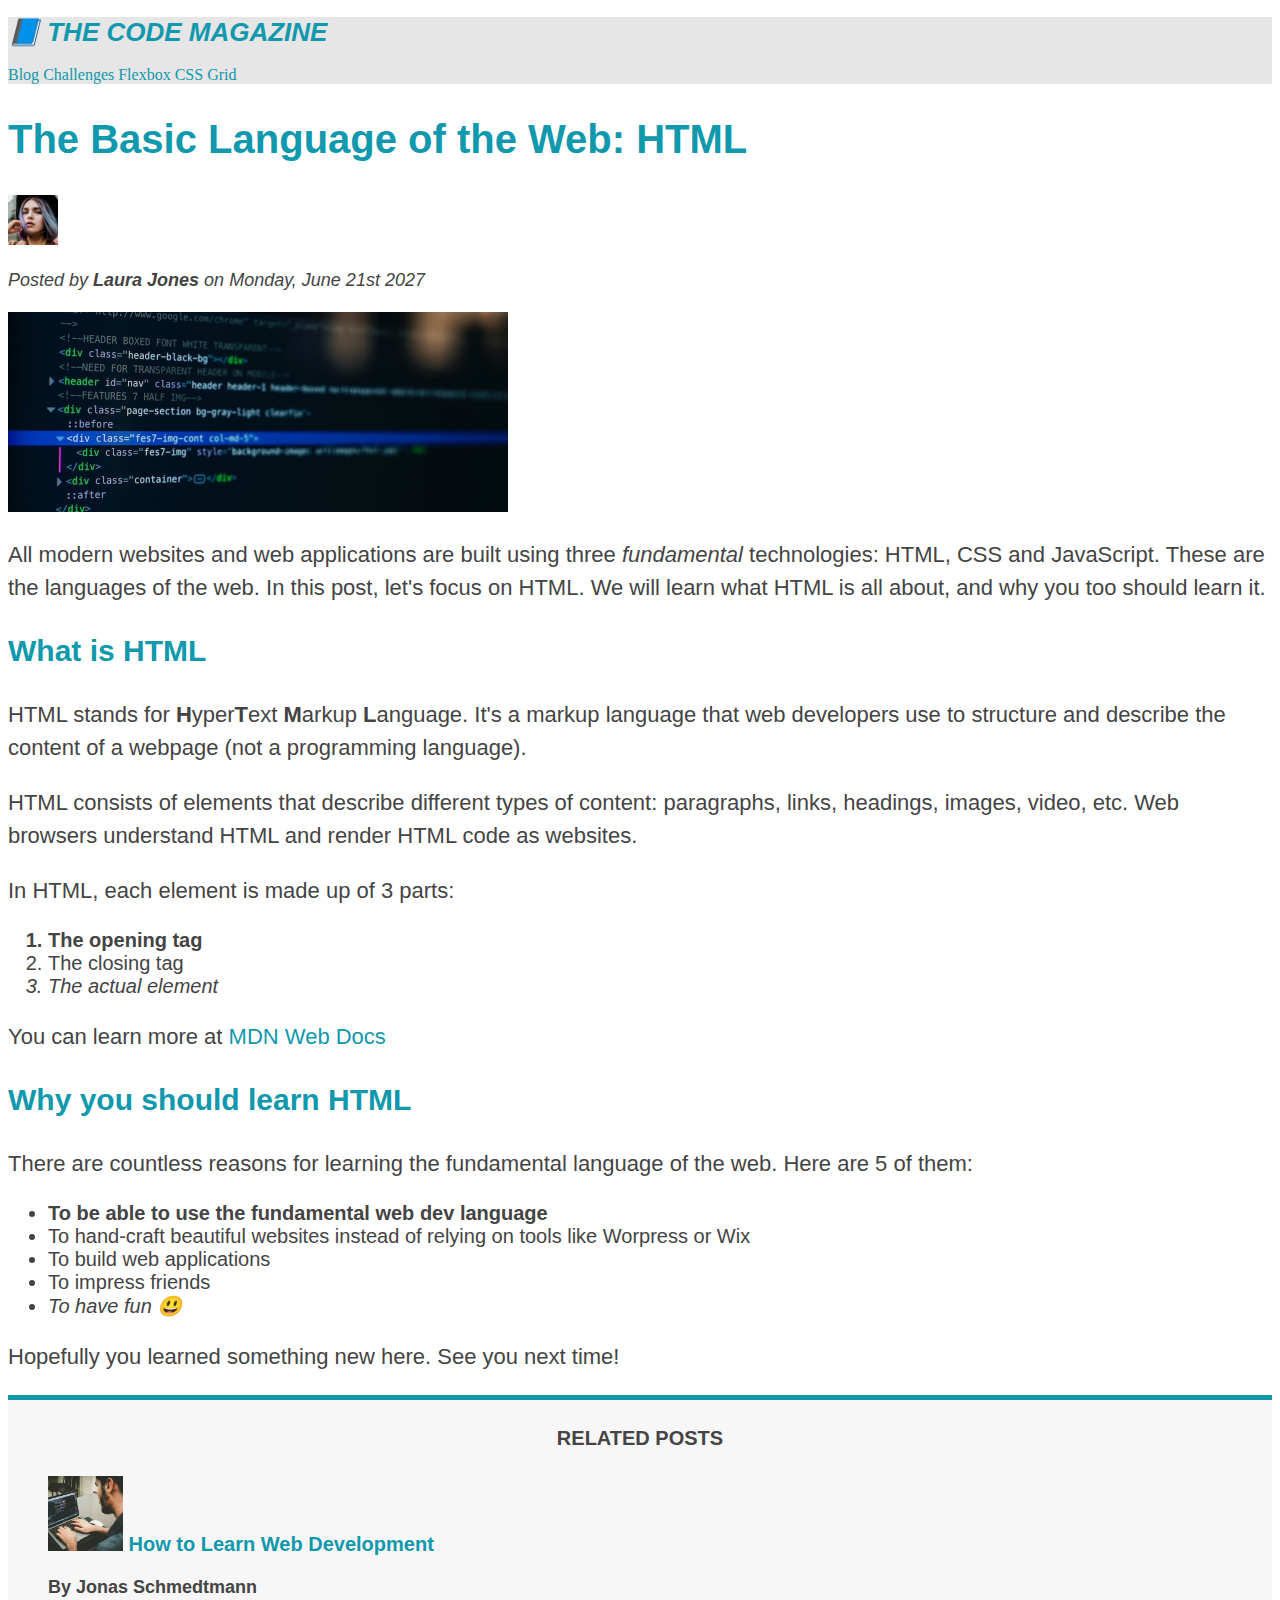
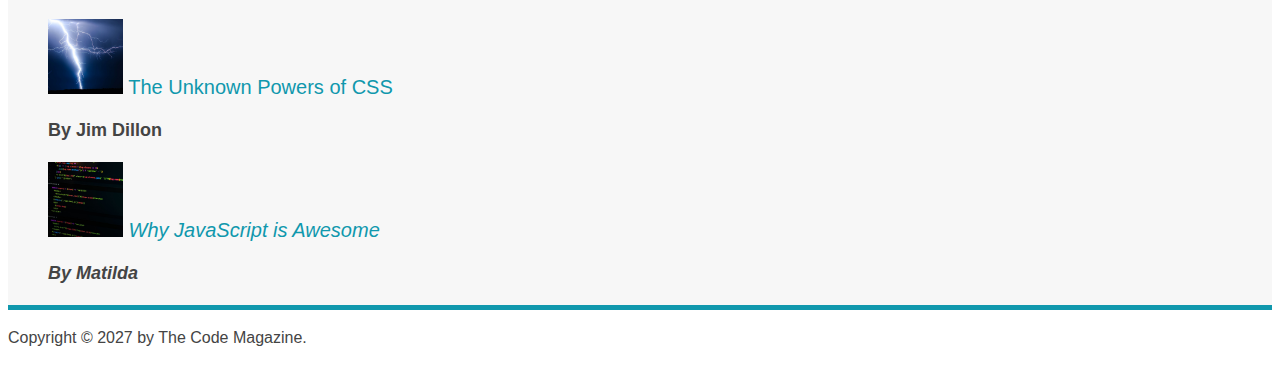
==== index.html @ 1fb2937d "style:add pseudo-classes" ====
<!DOCTYPE html>
<html lang="en">
  <head>
    <meta charset="UTF-8" />
    <link href="style.css" rel="stylesheet" />
    <title>The Basic Language of the Web: HTML</title>
  </head>

  <body>
    <!--
    <h1>The Basic Language of the Web: HTML</h1>
    <h2>The Basic Language of the Web: HTML</h2>
    <h3>The Basic Language of the Web: HTML</h3>
    <h4>The Basic Language of the Web: HTML</h4>
    <h5>The Basic Language of the Web: HTML</h5>
    <h6>The Basic Language of the Web: HTML</h6>
    -->

    <header class="main-header">
      <h1>📘 The Code Magazine</h1>

      <nav>
        <a href="img/blog.html">Blog</a>
        <a href="#">Challenges</a>
        <a href="#">Flexbox</a>
        <a href="#">CSS Grid</a>
      </nav>
    </header>

    <article>
      <header>
        <h2>The Basic Language of the Web: HTML</h2>
        <img
          src="img/laura-jones.jpg"
          alt="Headshot of Laura Jones"
          width="50"
          height="50"
        />

        <p id="author">
          Posted by <strong>Laura Jones</strong> on Monday, June 21st 2027
        </p>
        <img
          src="img/post-img.jpg"
          alt="HTML code on a screen"
          width="500"
          height="200"
        />
      </header>
      <p>
        All modern websites and web applications are built using three
        <em>fundamental</em>
        technologies: HTML, CSS and JavaScript. These are the languages of the
        web. In this post, let's focus on HTML. We will learn what HTML is all
        about, and why you too should learn it.
      </p>

      <h3>What is HTML</h3>
      <p>
        HTML stands for <strong>H</strong>yper<strong>T</strong>ext
        <strong>M</strong>arkup <strong>L</strong>anguage. It's a markup
        language that web developers use to structure and describe the content
        of a webpage (not a programming language).
      </p>
      <p>
        HTML consists of elements that describe different types of content:
        paragraphs, links, headings, images, video, etc. Web browsers understand
        HTML and render HTML code as websites.
      </p>
      <p>In HTML, each element is made up of 3 parts:</p>
      <ol>
        <li class="first-li">The opening tag</li>
        <li>The closing tag</li>
        <li>The actual element</li>
      </ol>
      <p>
        You can learn more at
        <a href="https://developer.mozilla.org/en-US/" target="_blank"
          >MDN Web Docs</a
        >
      </p>

      <h3>Why you should learn HTML</h3>
      <p>
        There are countless reasons for learning the fundamental language of the
        web. Here are 5 of them:
      </p>

      <ul>
        <li class="first-li">To be able to use the fundamental web dev language</li>
        <li>
          To hand-craft beautiful websites instead of relying on tools like
          Worpress or Wix
        </li>
        <li>To build web applications</li>
        <li>To impress friends</li>
        <li>To have fun 😃</li>
      </ul>
      <p>Hopefully you learned something new here. See you next time!</p>
    </article>

    <aside>
      <h4>Related posts</h4>
      <ul class="related">
        <li>
          <img
            src="img/related-1.jpg"
            alt="Programmer Guy"
            width="75"
            height="75"
          />
          <a href="#">How to Learn Web Development</a>
          <p class="related-author">By Jonas Schmedtmann</p>
        </li>
        <li>
          <img
            src="img/related-2.jpg"
            alt="Lightning Strike"
            width="75"
            height="75"
          />
          <a href="#">The Unknown Powers of CSS</a>
          <p class="related-author">By Jim Dillon</p>
        </li>
        <li>
          <img
            src="img/related-3.jpg"
            alt="Code in the screen"
            width="75"
            height="75"
          />
          <a href="#">Why JavaScript is Awesome</a>
          <p class="related-author">By Matilda</p>
        </li>
      </ul class="related">
    </aside>

    <footer>
      <p id="copyright">Copyright &copy; 2027 by The Code Magazine.</p>
    </footer>
  </body>
</html>
---- style.css ----
h1,
h2,
h3,
h4,
p,
li {
  font-family: sans-serif;
  color: #444;
}

h1,
h2,
h3 {
  color: #1098ad;
}

h1 {
  font-size: 26px;
  text-transform: uppercase;
  font-style: italic;
}

h2 {
  font-size: 40px;
}

h3 {
  font-size: 30px;
}

h4 {
  font-size: 20px;
  text-transform: uppercase;
  text-align: center;
}

p {
  font-size: 22px;
  line-height: 1.5;
}

li {
  font-size: 20px;
}

/* footer p {
  font-size: 16px;
} */

/* article header p {
  font-style: italic;
} */

#author {
  font-style: italic;
  font-size: 18px;
}

#copyright {
  font-size: 16px;
}
.related-author {
  font-size: 18px;
  font-weight: bold;
}

.related {
  list-style: none;
}

.main-header {
  background-color: #e6e6e6;
}

aside {
  background-color: #f7f7f7;
  border-top: 5px solid #1098ad;
  border-bottom: 5px solid #1098ad;
}

body {
  /* background-color: gray; */
}
/* .first-li {
  font-weight: bold;
} */

li:first-child {
  font-weight: bold;
}
li:last-child {
  font-style: italic;
}
li:nth-child(even) {
  /* color: red; */
}
/* Misconception: this won't work! */
article p:first-child {
  color: red;
}

/* Styling Links */
a:link {
  color: #1098ad;
  text-decoration: none;
}
a:visited {
  /* color: #777; */
  color: #1098ad;
}
a:hover {
  color: orangered;
  font-weight: bold;
  text-decoration: underline orangered;
}
a:active {
  background-color: black;
  font-style: italic;
}
/* LVHA>link>visited>hover>active */
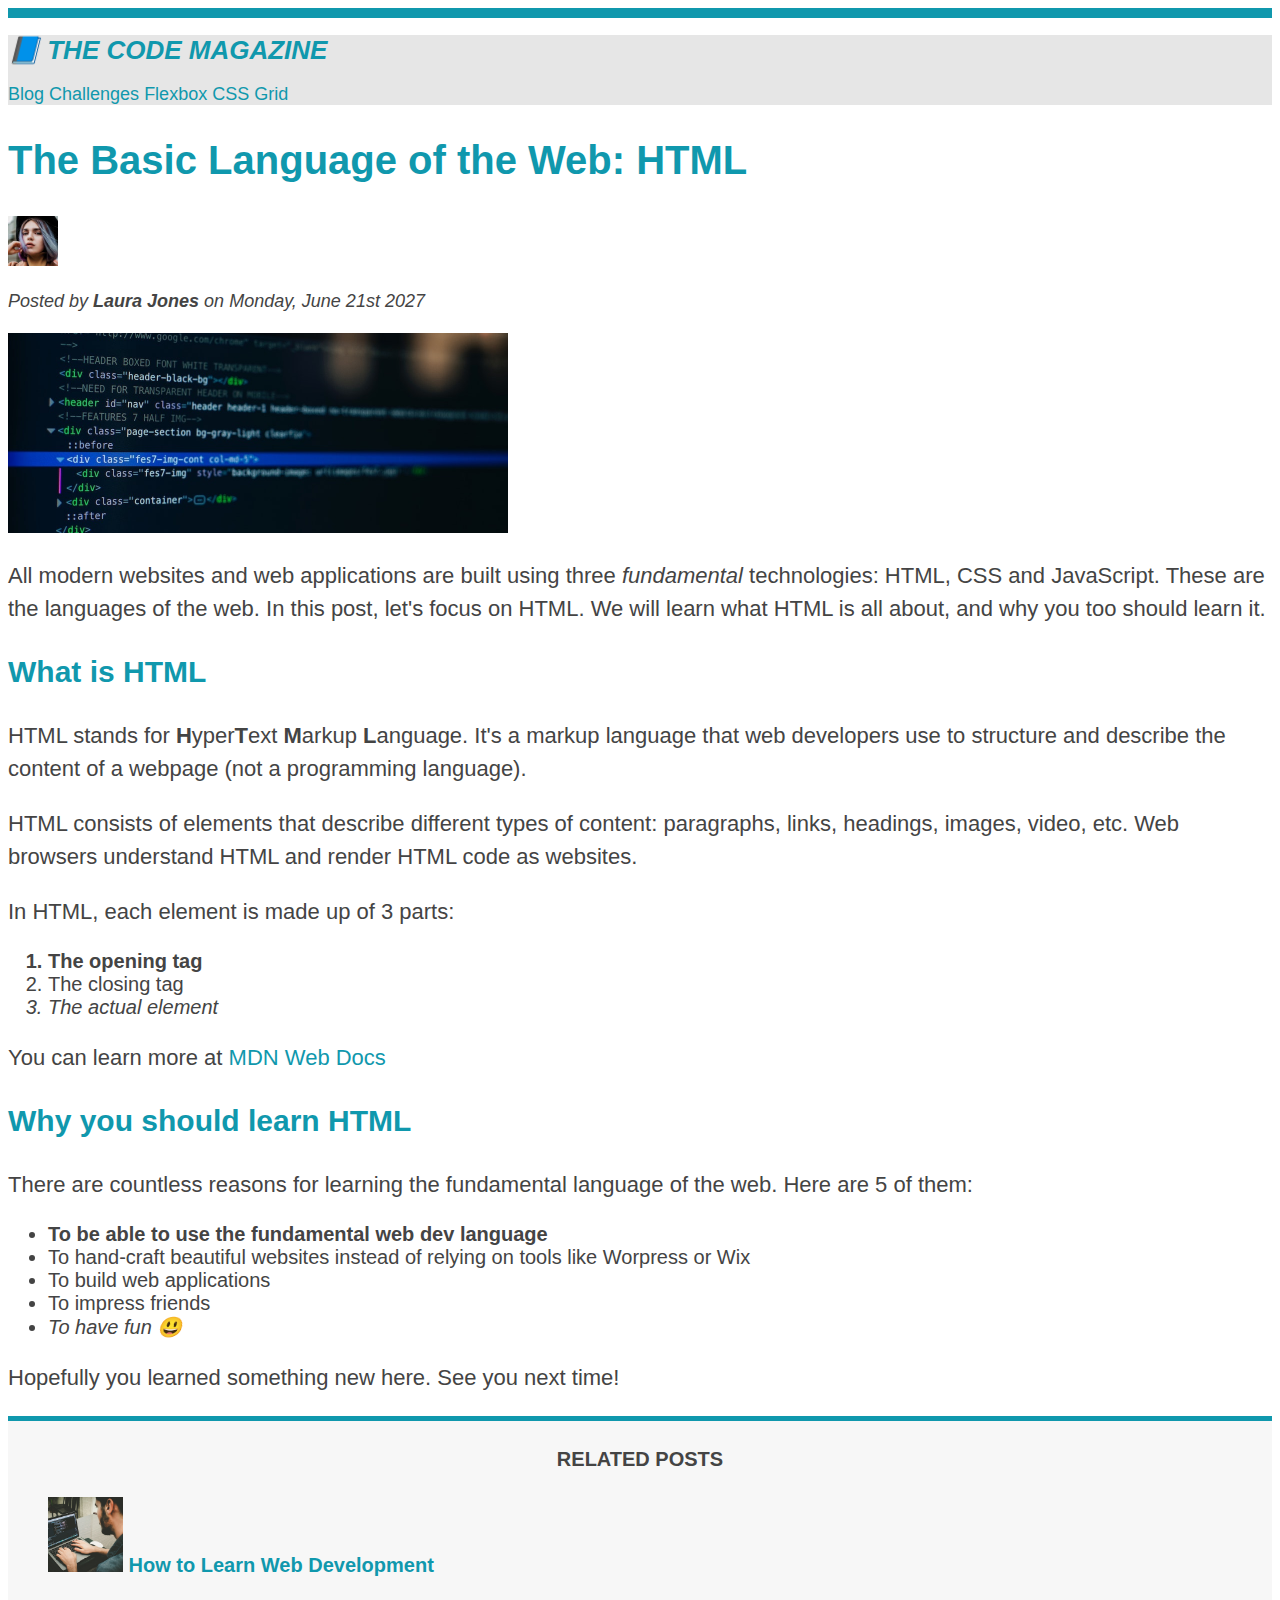
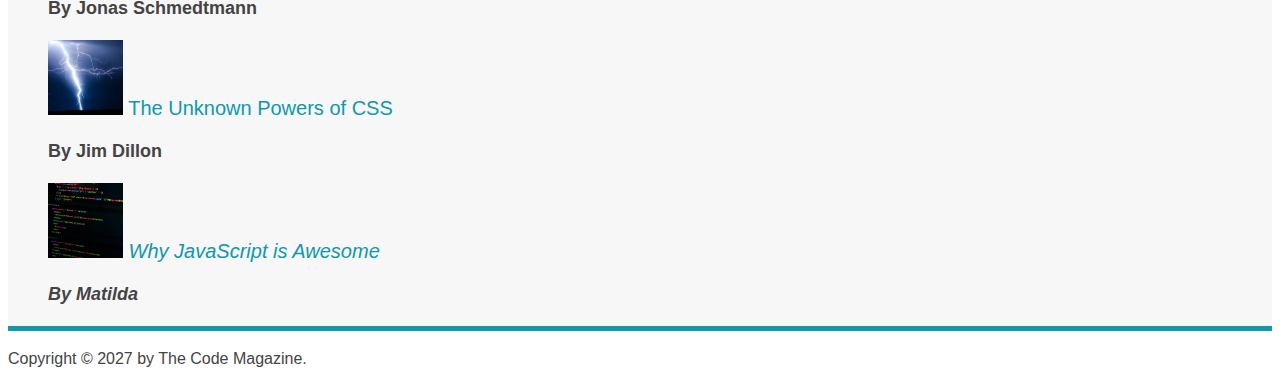
==== commit 38efc458: "feat: add new css project with new selectors" ====
--- a/index.html
+++ b/index.html
@@ -136,7 +136,7 @@
     </aside>
 
     <footer>
-      <p id="copyright">Copyright &copy; 2027 by The Code Magazine.</p>
+      <p id="copyright" class="copyright text">Copyright &copy; 2027 by The Code Magazine.</p>
     </footer>
   </body>
 </html>
--- a/style.css
+++ b/style.css
@@ -1,11 +1,12 @@
-h1,
-h2,
-h3,
-h4,
-p,
-li {
+* {
+  /* border-top: 10px solid #1098ad; */
+}
+
+body {
   font-family: sans-serif;
   color: #444;
+
+  border-top: 10px solid #1098ad;
 }
 
 h1,
@@ -118,3 +119,26 @@
   font-style: italic;
 }
 /* LVHA>link>visited>hover>active */
+
+/* Resolving conflicts */
+/* #copyright {
+  color: red;
+}
+.copyright {
+  color: blue;
+}
+.text {
+  color: yellow;
+}
+footer p {
+  color: green !important;
+} */
+
+/* nav a:link,
+nav p {
+  font-size: 18px;
+} */
+
+nav {
+  font-size: 18px;
+}
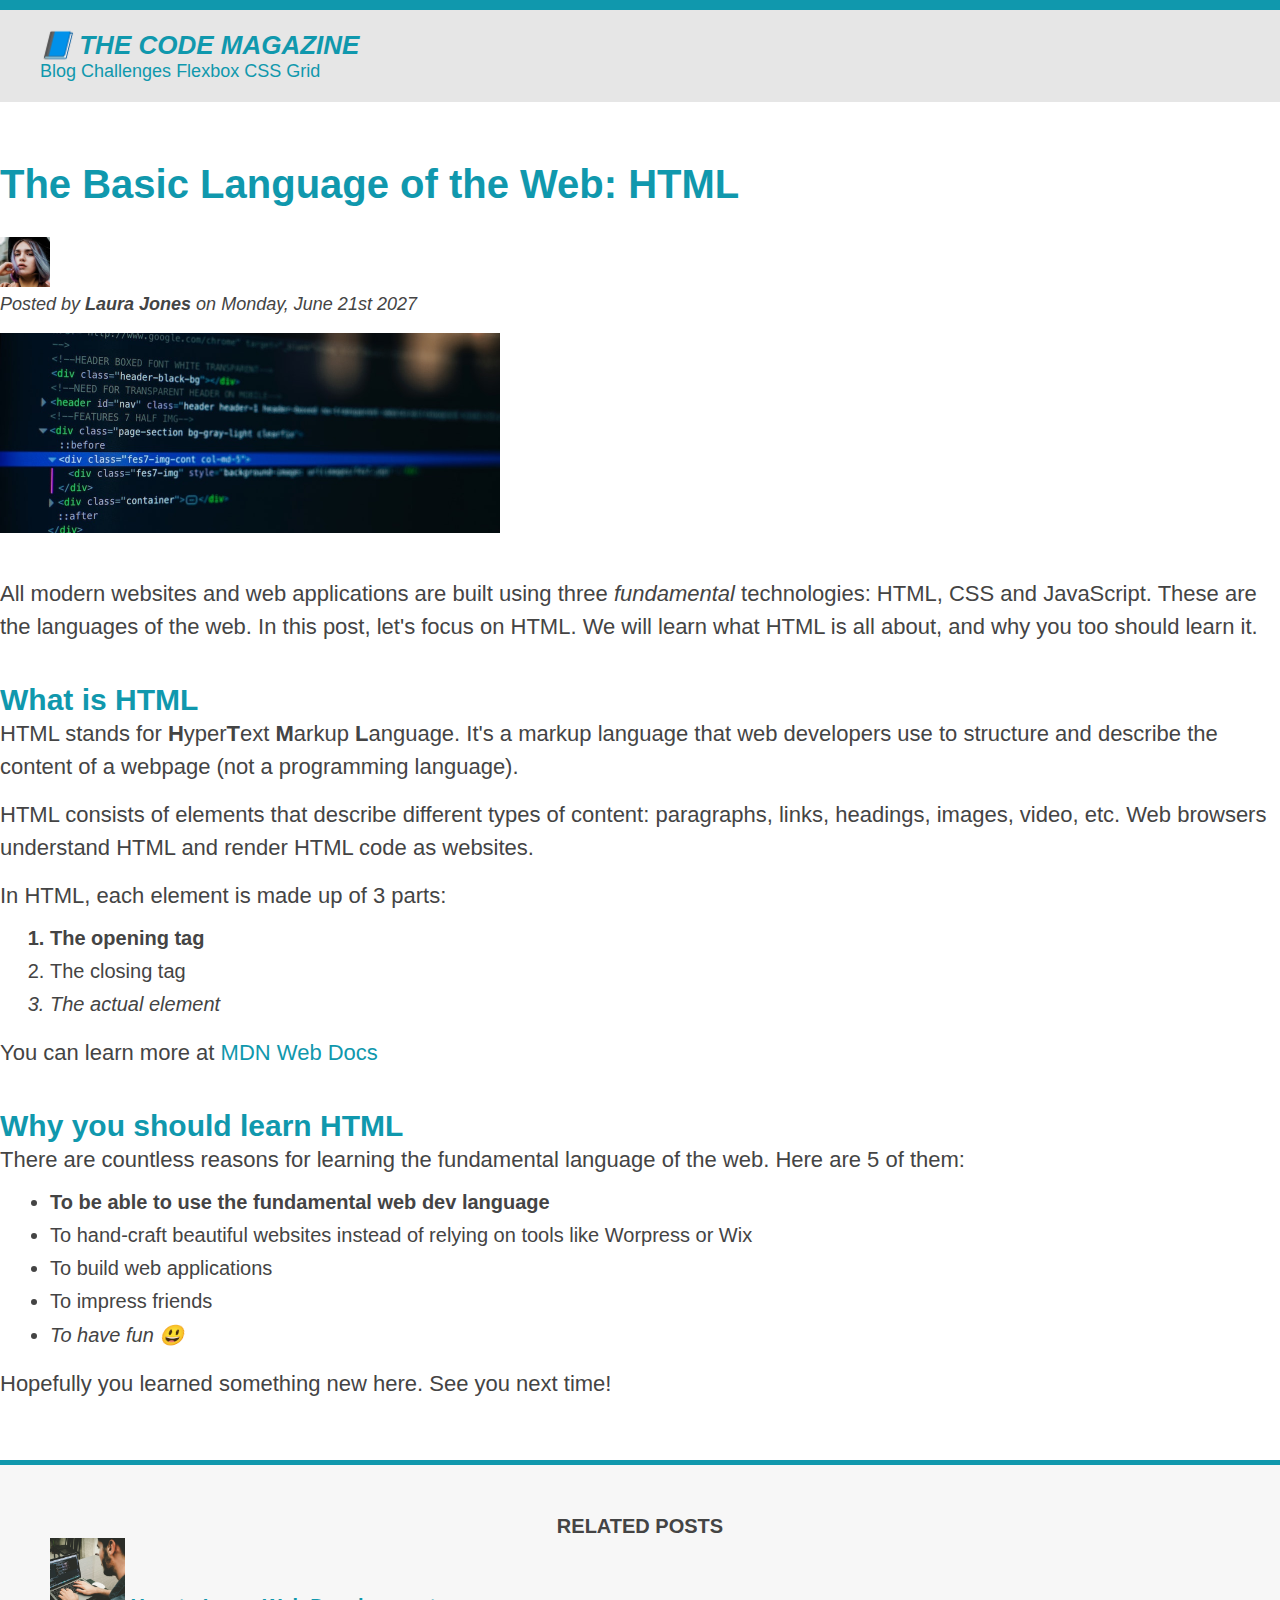
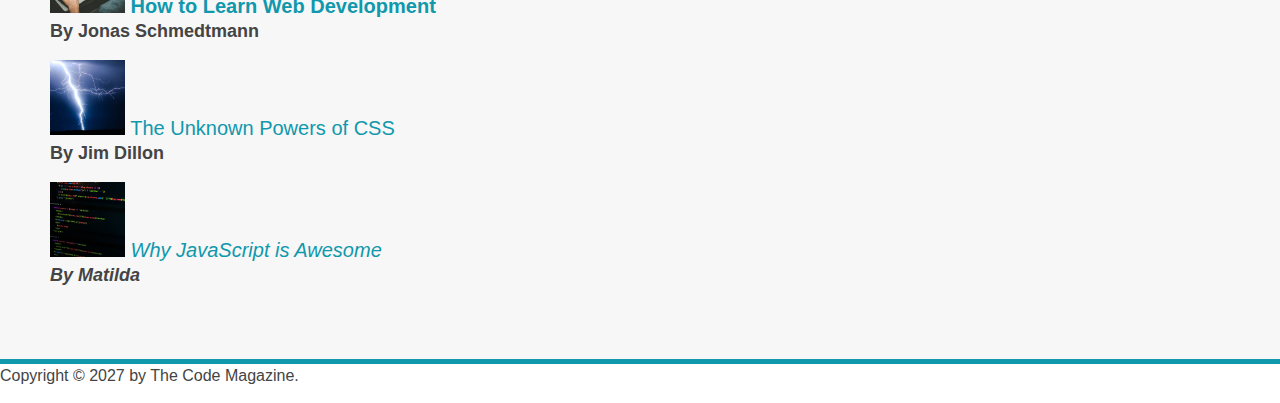
==== commit 9459f0c4: "feat:add margins and paddings" ====
--- a/index.html
+++ b/index.html
@@ -28,7 +28,7 @@
     </header>
 
     <article>
-      <header>
+      <header class="post-header">
         <h2>The Basic Language of the Web: HTML</h2>
         <img
           src="img/laura-jones.jpg"
--- a/style.css
+++ b/style.css
@@ -1,5 +1,7 @@
 * {
   /* border-top: 10px solid #1098ad; */
+  margin: 0;
+  padding: 0;
 }
 
 body {
@@ -7,6 +9,35 @@
   color: #444;
 
   border-top: 10px solid #1098ad;
+}
+
+.main-header {
+  background-color: #e6e6e6;
+  /* padding: 20px;
+  padding-left: 40px;
+  padding-right: 40px; */
+  padding: 20px 40px;
+  margin-bottom: 60px;
+}
+
+nav {
+  font-size: 18px;
+}
+
+article{
+  margin-bottom:60px;
+}
+
+.post-header {
+  margin-bottom: 40px;
+}
+aside {
+  background-color: #f7f7f7;
+  border-top: 5px solid #1098ad;
+  border-bottom: 5px solid #1098ad;
+  /* padding-top: 50px;
+  padding-bottom: 50px; */
+  padding: 50px 0;
 }
 
 h1,
@@ -23,10 +54,13 @@
 
 h2 {
   font-size: 40px;
+  margin-bottom: 30px;
 }
 
 h3 {
   font-size: 30px;
+  margin:bottom:20px;
+  margin-top:40px;
 }
 
 h4 {
@@ -38,10 +72,22 @@
 p {
   font-size: 22px;
   line-height: 1.5;
+  margin-bottom: 15px;
+}
+
+ul,
+ol {
+  margin-left: 50px;
+  margin-bottom: 20px;
 }
 
 li {
   font-size: 20px;
+  margin-bottom: 10px;
+}
+
+li:last-child {
+  margin-bottom: 0;
 }
 
 /* footer p {
@@ -67,16 +113,6 @@
 
 .related {
   list-style: none;
-}
-
-.main-header {
-  background-color: #e6e6e6;
-}
-
-aside {
-  background-color: #f7f7f7;
-  border-top: 5px solid #1098ad;
-  border-bottom: 5px solid #1098ad;
 }
 
 body {
@@ -139,6 +175,3 @@
   font-size: 18px;
 } */
 
-nav {
-  font-size: 18px;
-}
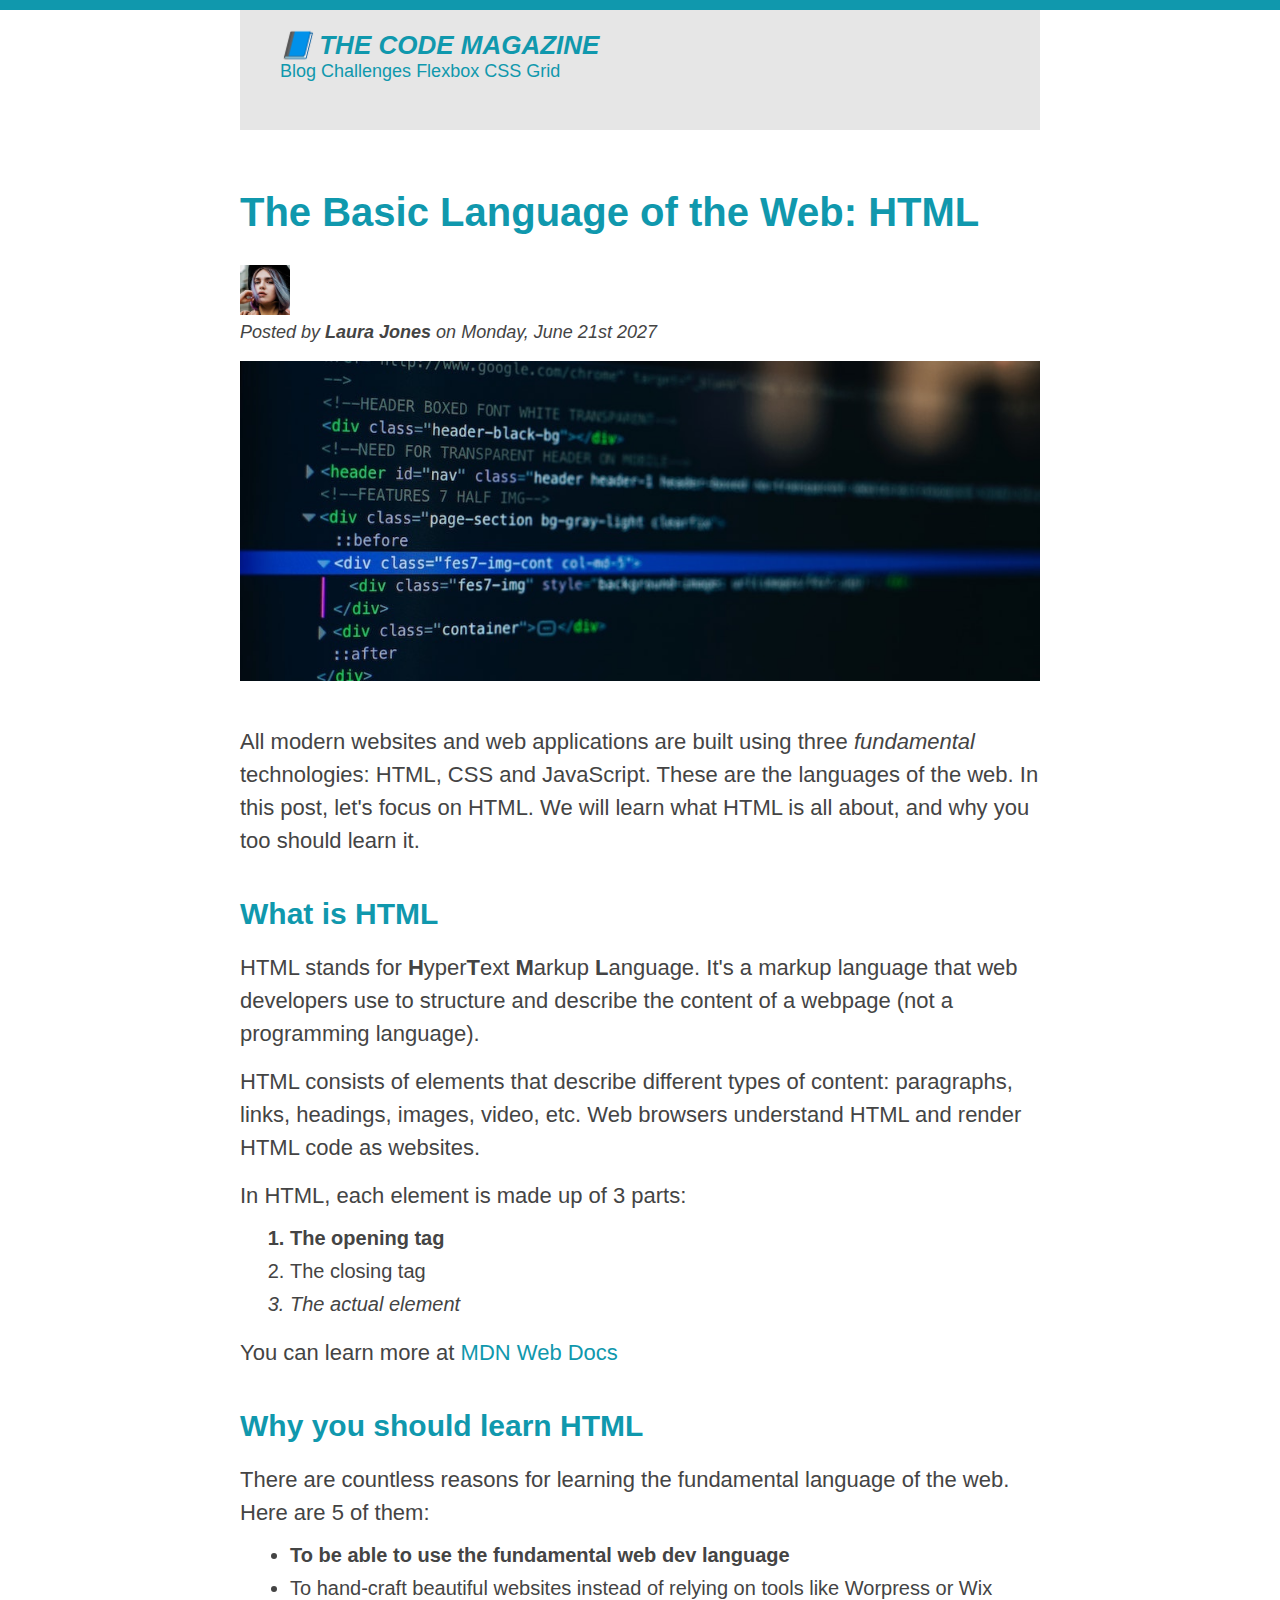
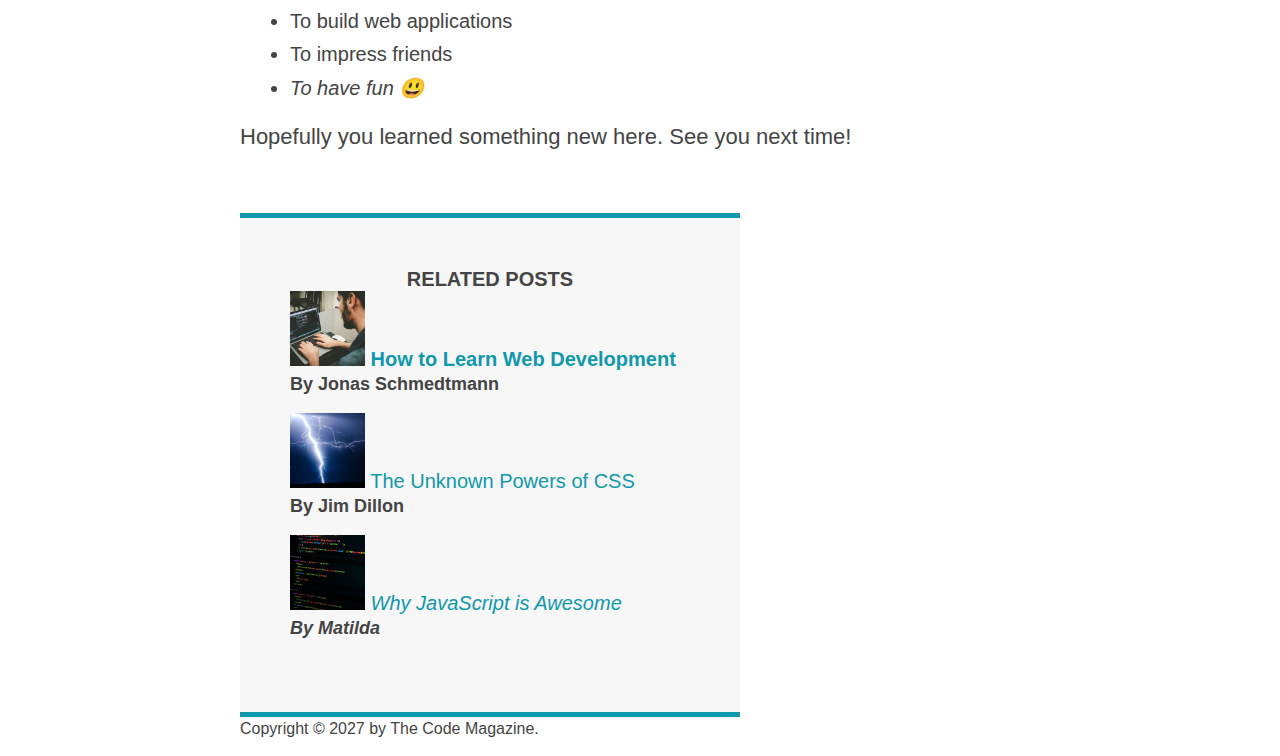
==== commit 6811b425: "feat:add dimension,margin,padding" ====
--- a/index.html
+++ b/index.html
@@ -16,6 +16,7 @@
     <h6>The Basic Language of the Web: HTML</h6>
     -->
 
+    <div class="container">
     <header class="main-header">
       <h1>📘 The Code Magazine</h1>
 
@@ -45,6 +46,7 @@
           alt="HTML code on a screen"
           width="500"
           height="200"
+          class="post-img"
         />
       </header>
       <p>
@@ -138,5 +140,6 @@
     <footer>
       <p id="copyright" class="copyright text">Copyright &copy; 2027 by The Code Magazine.</p>
     </footer>
+  </div>
   </body>
 </html>
--- a/style.css
+++ b/style.css
@@ -11,6 +11,13 @@
   border-top: 10px solid #1098ad;
 }
 
+.container {
+  width: 800px;
+  /* margin-left: auto;
+  margin-right: auto; */
+  margin: 0 auto;
+}
+
 .main-header {
   background-color: #e6e6e6;
   /* padding: 20px;
@@ -18,14 +25,15 @@
   padding-right: 40px; */
   padding: 20px 40px;
   margin-bottom: 60px;
+  height: 80px;
 }
 
 nav {
   font-size: 18px;
 }
 
-article{
-  margin-bottom:60px;
+article {
+  margin-bottom: 60px;
 }
 
 .post-header {
@@ -38,6 +46,7 @@
   /* padding-top: 50px;
   padding-bottom: 50px; */
   padding: 50px 0;
+  width: 500px;
 }
 
 h1,
@@ -59,8 +68,8 @@
 
 h3 {
   font-size: 30px;
-  margin:bottom:20px;
-  margin-top:40px;
+  margin-bottom: 20px;
+  margin-top: 40px;
 }
 
 h4 {
@@ -115,9 +124,9 @@
   list-style: none;
 }
 
-body {
-  /* background-color: gray; */
-}
+/* body {
+   background-color: gray;
+} */
 /* .first-li {
   font-weight: bold;
 } */
@@ -128,9 +137,9 @@
 li:last-child {
   font-style: italic;
 }
-li:nth-child(even) {
-  /* color: red; */
-}
+/* li:nth-child(even) {
+  color: red;
+} */
 /* Misconception: this won't work! */
 article p:first-child {
   color: red;
@@ -156,6 +165,11 @@
 }
 /* LVHA>link>visited>hover>active */
 
+.post-img {
+  width: 100%;
+  height: auto;
+}
+
 /* Resolving conflicts */
 /* #copyright {
   color: red;
@@ -174,4 +188,3 @@
 nav p {
   font-size: 18px;
 } */
-
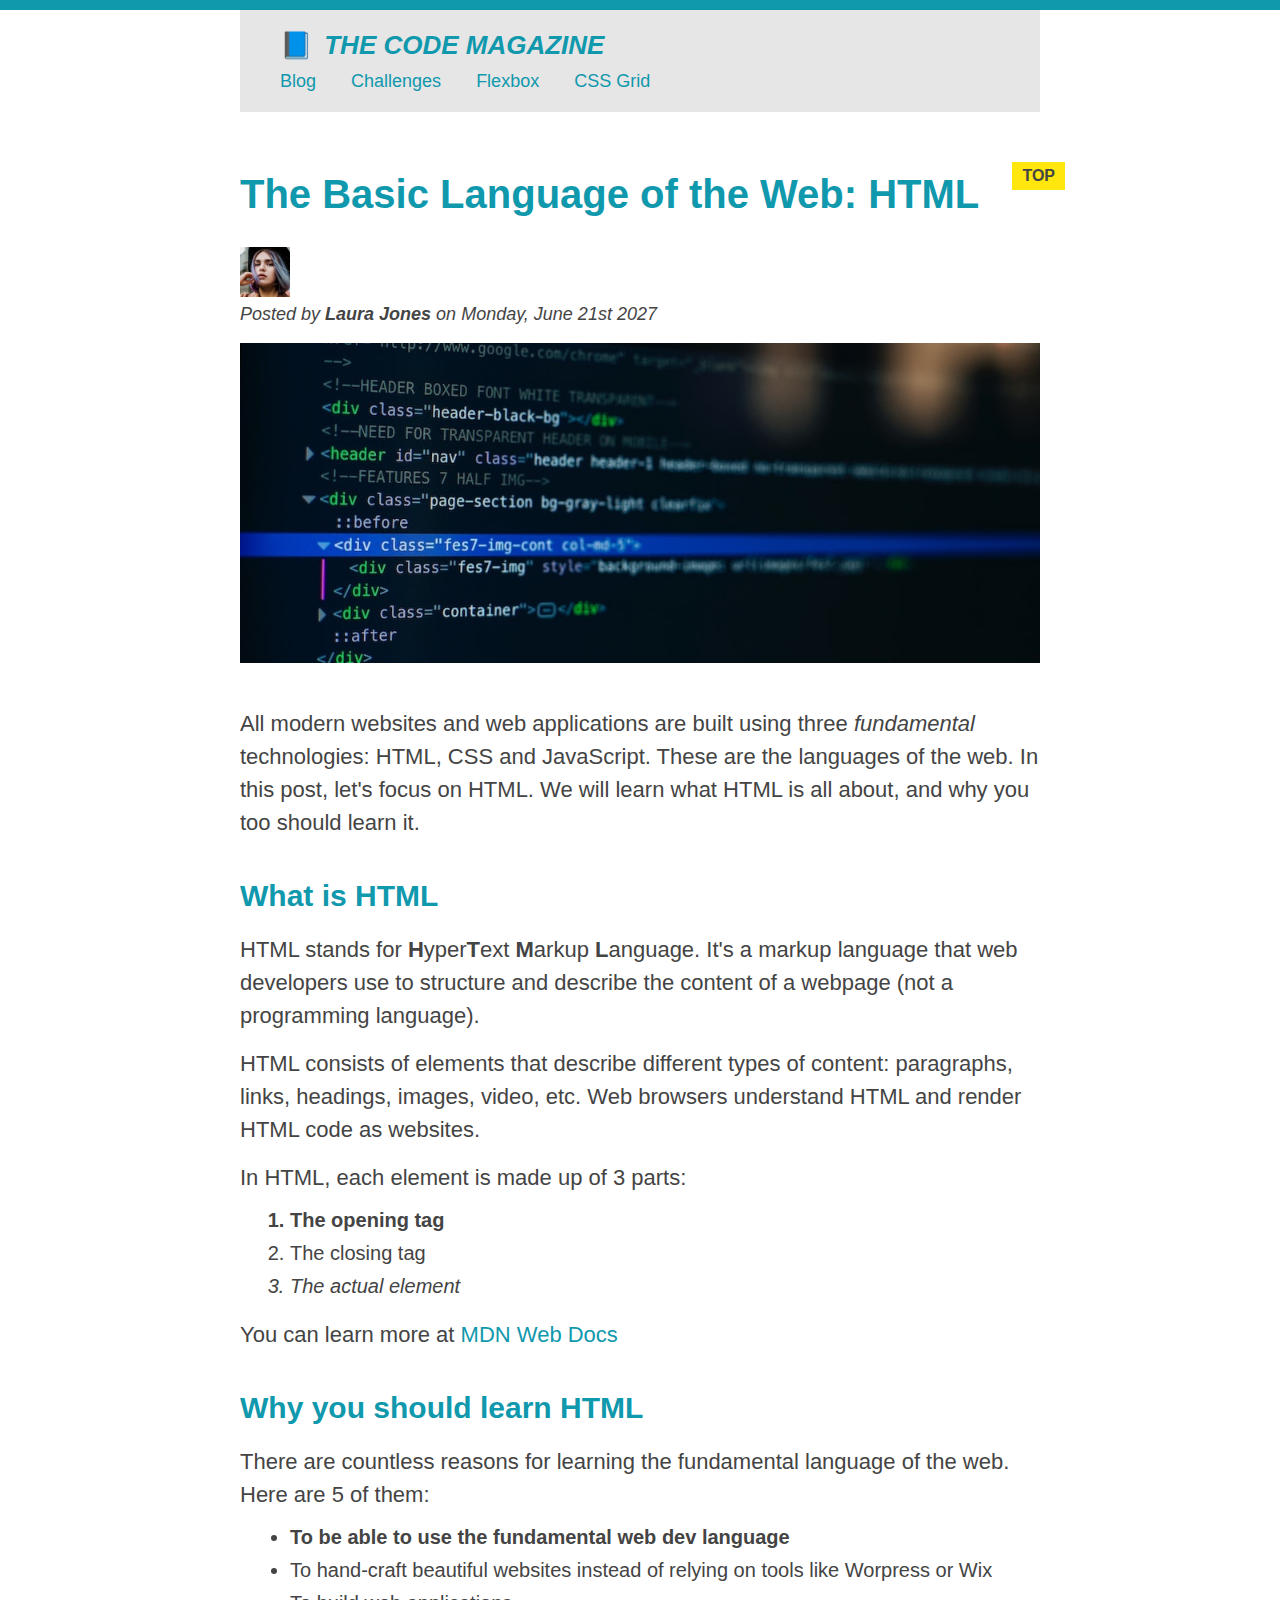
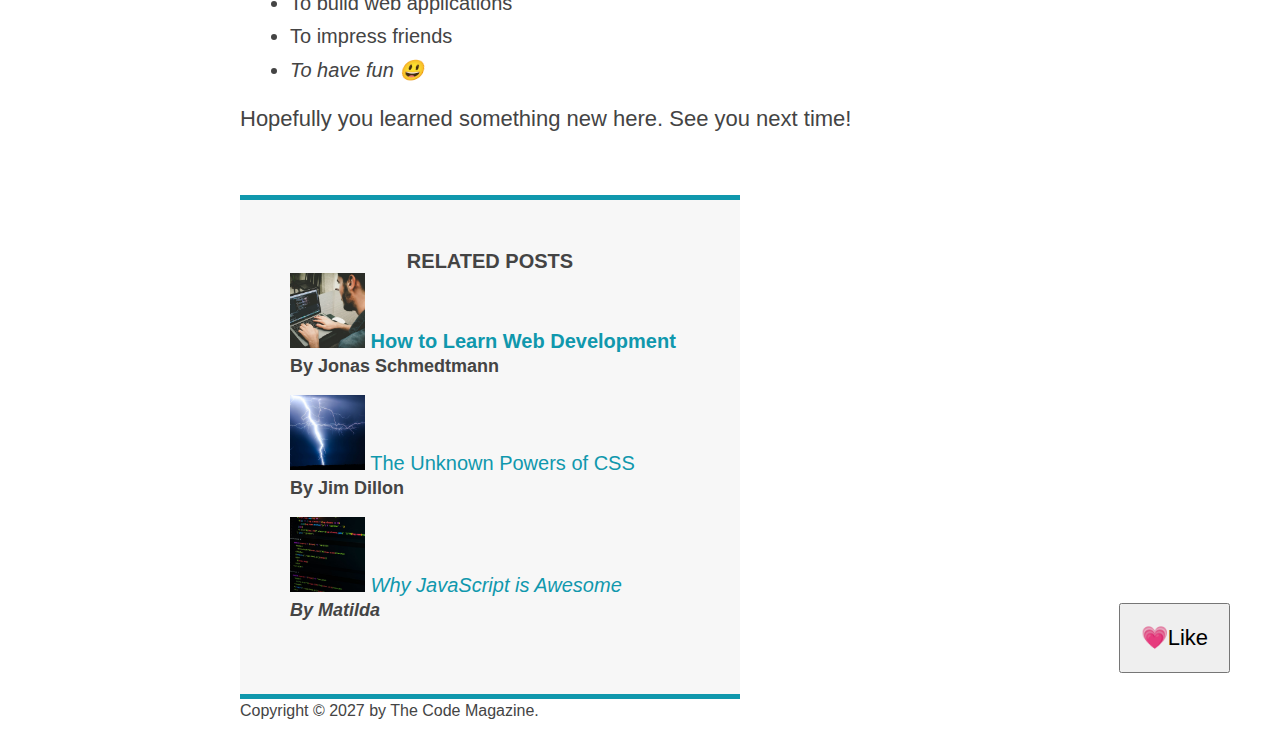
==== commit 8511edc0: "feat add new color selectors and sale badge" ====
--- a/index.html
+++ b/index.html
@@ -17,129 +17,135 @@
     -->
 
     <div class="container">
-    <header class="main-header">
-      <h1>📘 The Code Magazine</h1>
+      <header class="main-header">
+        <h1>📘 The Code Magazine</h1>
 
-      <nav>
-        <a href="img/blog.html">Blog</a>
-        <a href="#">Challenges</a>
-        <a href="#">Flexbox</a>
-        <a href="#">CSS Grid</a>
-      </nav>
-    </header>
+        <nav>
+          <a href="img/blog.html">Blog</a>
+          <a href="#">Challenges</a>
+          <a href="#">Flexbox</a>
+          <a href="#">CSS Grid</a>
+        </nav>
+      </header>
 
-    <article>
-      <header class="post-header">
-        <h2>The Basic Language of the Web: HTML</h2>
-        <img
-          src="img/laura-jones.jpg"
-          alt="Headshot of Laura Jones"
-          width="50"
-          height="50"
-        />
+      <article>
+        <header class="post-header">
+          <h2>The Basic Language of the Web: HTML</h2>
+          <img
+            src="img/laura-jones.jpg"
+            alt="Headshot of Laura Jones"
+            width="50"
+            height="50"
+          />
 
-        <p id="author">
-          Posted by <strong>Laura Jones</strong> on Monday, June 21st 2027
+          <p id="author">
+            Posted by <strong>Laura Jones</strong> on Monday, June 21st 2027
+          </p>
+          <img
+            src="img/post-img.jpg"
+            alt="HTML code on a screen"
+            width="500"
+            height="200"
+            class="post-img"
+          />
+        </header>
+        <p>
+          All modern websites and web applications are built using three
+          <em>fundamental</em>
+          technologies: HTML, CSS and JavaScript. These are the languages of the
+          web. In this post, let's focus on HTML. We will learn what HTML is all
+          about, and why you too should learn it.
         </p>
-        <img
-          src="img/post-img.jpg"
-          alt="HTML code on a screen"
-          width="500"
-          height="200"
-          class="post-img"
-        />
-      </header>
-      <p>
-        All modern websites and web applications are built using three
-        <em>fundamental</em>
-        technologies: HTML, CSS and JavaScript. These are the languages of the
-        web. In this post, let's focus on HTML. We will learn what HTML is all
-        about, and why you too should learn it.
-      </p>
 
-      <h3>What is HTML</h3>
-      <p>
-        HTML stands for <strong>H</strong>yper<strong>T</strong>ext
-        <strong>M</strong>arkup <strong>L</strong>anguage. It's a markup
-        language that web developers use to structure and describe the content
-        of a webpage (not a programming language).
-      </p>
-      <p>
-        HTML consists of elements that describe different types of content:
-        paragraphs, links, headings, images, video, etc. Web browsers understand
-        HTML and render HTML code as websites.
-      </p>
-      <p>In HTML, each element is made up of 3 parts:</p>
-      <ol>
-        <li class="first-li">The opening tag</li>
-        <li>The closing tag</li>
-        <li>The actual element</li>
-      </ol>
-      <p>
-        You can learn more at
-        <a href="https://developer.mozilla.org/en-US/" target="_blank"
-          >MDN Web Docs</a
-        >
-      </p>
+        <h3>What is HTML</h3>
+        <p>
+          HTML stands for <strong>H</strong>yper<strong>T</strong>ext
+          <strong>M</strong>arkup <strong>L</strong>anguage. It's a markup
+          language that web developers use to structure and describe the content
+          of a webpage (not a programming language).
+        </p>
+        <p>
+          HTML consists of elements that describe different types of content:
+          paragraphs, links, headings, images, video, etc. Web browsers
+          understand HTML and render HTML code as websites.
+        </p>
+        <p>In HTML, each element is made up of 3 parts:</p>
+        <ol>
+          <li class="first-li">The opening tag</li>
+          <li>The closing tag</li>
+          <li>The actual element</li>
+        </ol>
+        <p>
+          You can learn more at
+          <a href="https://developer.mozilla.org/en-US/" target="_blank"
+            >MDN Web Docs</a
+          >
+        </p>
 
-      <h3>Why you should learn HTML</h3>
-      <p>
-        There are countless reasons for learning the fundamental language of the
-        web. Here are 5 of them:
-      </p>
+        <h3>Why you should learn HTML</h3>
+        <p>
+          There are countless reasons for learning the fundamental language of
+          the web. Here are 5 of them:
+        </p>
 
-      <ul>
-        <li class="first-li">To be able to use the fundamental web dev language</li>
-        <li>
-          To hand-craft beautiful websites instead of relying on tools like
-          Worpress or Wix
-        </li>
-        <li>To build web applications</li>
-        <li>To impress friends</li>
-        <li>To have fun 😃</li>
-      </ul>
-      <p>Hopefully you learned something new here. See you next time!</p>
-    </article>
+        <ul>
+          <li class="first-li">
+            To be able to use the fundamental web dev language
+          </li>
+          <li>
+            To hand-craft beautiful websites instead of relying on tools like
+            Worpress or Wix
+          </li>
+          <li>To build web applications</li>
+          <li>To impress friends</li>
+          <li>To have fun 😃</li>
+        </ul>
+        <p>Hopefully you learned something new here. See you next time!</p>
+      </article>
 
-    <aside>
-      <h4>Related posts</h4>
-      <ul class="related">
-        <li>
-          <img
-            src="img/related-1.jpg"
-            alt="Programmer Guy"
-            width="75"
-            height="75"
-          />
-          <a href="#">How to Learn Web Development</a>
-          <p class="related-author">By Jonas Schmedtmann</p>
-        </li>
-        <li>
-          <img
-            src="img/related-2.jpg"
-            alt="Lightning Strike"
-            width="75"
-            height="75"
-          />
-          <a href="#">The Unknown Powers of CSS</a>
-          <p class="related-author">By Jim Dillon</p>
-        </li>
-        <li>
-          <img
-            src="img/related-3.jpg"
-            alt="Code in the screen"
-            width="75"
-            height="75"
-          />
-          <a href="#">Why JavaScript is Awesome</a>
-          <p class="related-author">By Matilda</p>
-        </li>
-      </ul class="related">
-    </aside>
+      <aside>
+        <h4>Related posts</h4>
+        <ul class="related">
+          <li>
+            <img
+              src="img/related-1.jpg"
+              alt="Programmer Guy"
+              width="75"
+              height="75"
+            />
+            <a href="#">How to Learn Web Development</a>
+            <p class="related-author">By Jonas Schmedtmann</p>
+          </li>
+          <li>
+            <img
+              src="img/related-2.jpg"
+              alt="Lightning Strike"
+              width="75"
+              height="75"
+            />
+            <a href="#">The Unknown Powers of CSS</a>
+            <p class="related-author">By Jim Dillon</p>
+          </li>
+          <li>
+            <img
+              src="img/related-3.jpg"
+              alt="Code in the screen"
+              width="75"
+              height="75"
+            />
+            <a href="#">Why JavaScript is Awesome</a>
+            <p class="related-author">By Matilda</p>
+          </li>
+        </ul>
+      </aside>
 
-    <footer>
-      <p id="copyright" class="copyright text">Copyright &copy; 2027 by The Code Magazine.</p>
-    </footer>
-  </div>
+      <footer>
+        <p id="copyright" class="copyright text">
+          Copyright &copy; 2027 by The Code Magazine.
+        </p>
+      </footer>
+    </div>
+
+    <button>💗Like</button>
   </body>
 </html>
--- a/style.css
+++ b/style.css
@@ -4,11 +4,13 @@
   padding: 0;
 }
 
+/* PAGE SECTIONS */
 body {
   font-family: sans-serif;
   color: #444;
 
   border-top: 10px solid #1098ad;
+  position: relative;
 }
 
 .container {
@@ -25,7 +27,7 @@
   padding-right: 40px; */
   padding: 20px 40px;
   margin-bottom: 60px;
-  height: 80px;
+  /* height: 80px; */
 }
 
 nav {
@@ -49,6 +51,7 @@
   width: 500px;
 }
 
+/* SMALLER ELEMENTS */
 h1,
 h2,
 h3 {
@@ -93,6 +96,7 @@
 li {
   font-size: 20px;
   margin-bottom: 10px;
+  /* display: inline; */
 }
 
 li:last-child {
@@ -170,6 +174,48 @@
   height: auto;
 }
 
+nav a:link {
+  /* background-color: orangered;
+  margin: 20px;
+  padding: 20px;
+
+  display: block; */
+  margin-right: 30px;
+  margin-top: 10px;
+  display: inline-block;
+}
+
+nav a:link:last-child {
+  margin-right: 0;
+}
+
+h1::first-letter {
+  font-style: normal;
+  margin-right: 5px;
+}
+
+h2 {
+  /* background-color: orange; */
+  position: relative;
+}
+
+h2::after {
+  content: "TOP";
+  background-color: #ffe70e;
+  color: #444;
+  font-size: 16px;
+  font-weight: bold;
+  display: inline-block;
+  padding: 5px 10px;
+  position: absolute;
+  top: -10px;
+  right: -25px;
+}
+
+/* h3 + p::first-line {
+  color: red;
+} */
+
 /* Resolving conflicts */
 /* #copyright {
   color: red;
@@ -188,3 +234,15 @@
 nav p {
   font-size: 18px;
 } */
+
+button {
+  font-size: 22px;
+  padding: 20px;
+  cursor: pointer;
+
+  position: absolute;
+  /* top: 50px;
+  left: 50px; */
+  bottom: 50px;
+  right: 50px;
+}
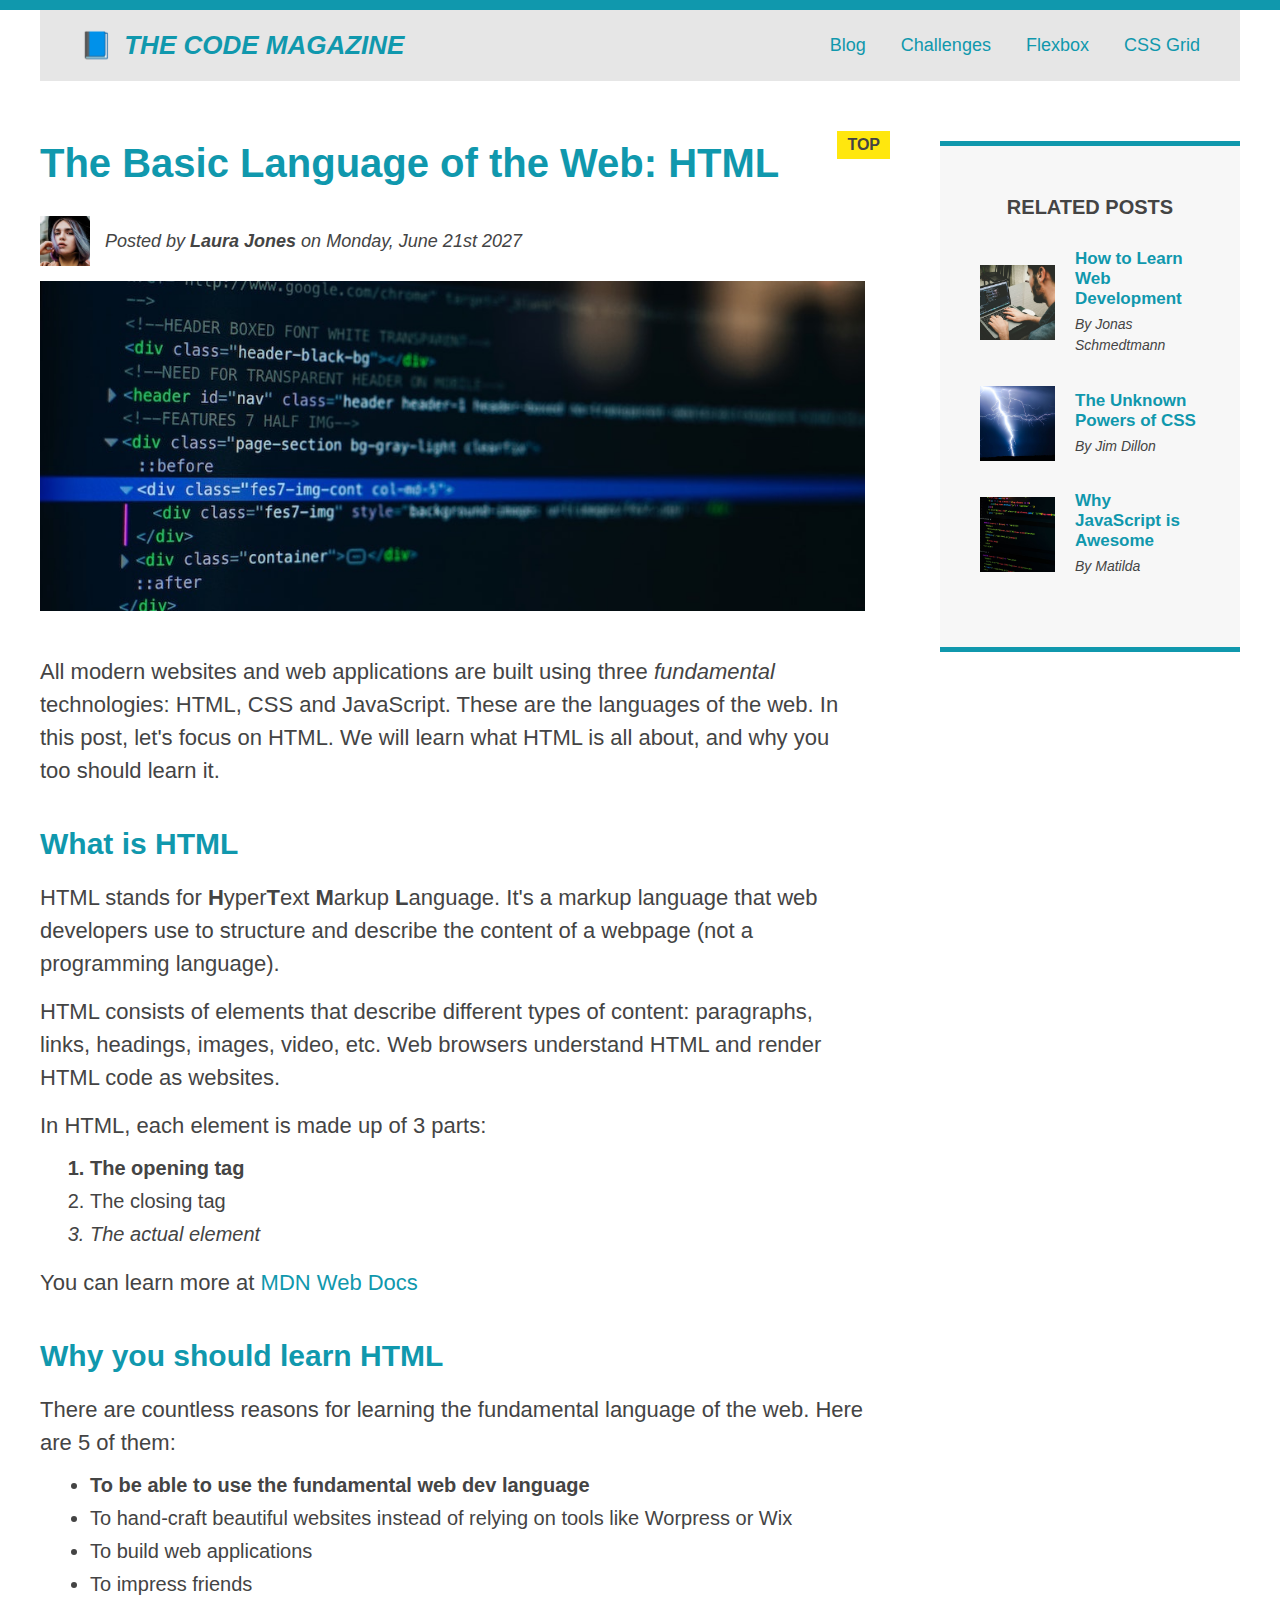
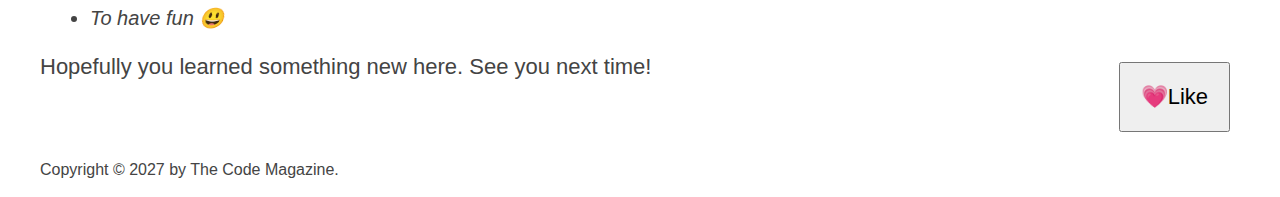
==== commit 0b2fec6a: "feat: add flexbox" ====
--- a/index.html
+++ b/index.html
@@ -23,122 +23,134 @@
         <nav>
           <a href="img/blog.html">Blog</a>
           <a href="#">Challenges</a>
-          <a href="#">Flexbox</a>
-          <a href="#">CSS Grid</a>
+          <a href="flexbox.html">Flexbox</a>
+          <a href="css-grid.html">CSS Grid</a>
         </nav>
       </header>
+      <div class="row">
+        <article>
+          <header class="post-header">
+            <h2>The Basic Language of the Web: HTML</h2>
 
-      <article>
-        <header class="post-header">
-          <h2>The Basic Language of the Web: HTML</h2>
-          <img
-            src="img/laura-jones.jpg"
-            alt="Headshot of Laura Jones"
-            width="50"
-            height="50"
-          />
+            <div class="author-box">
+              <img
+                src="img/laura-jones.jpg"
+                alt="Headshot of Laura Jones"
+                width="50"
+                height="50"
+              />
 
-          <p id="author">
-            Posted by <strong>Laura Jones</strong> on Monday, June 21st 2027
+              <p id="author" class="author">
+                Posted by <strong>Laura Jones</strong> on Monday, June 21st 2027
+              </p>
+            </div>
+
+            <img
+              src="img/post-img.jpg"
+              alt="HTML code on a screen"
+              width="500"
+              height="200"
+              class="post-img"
+            />
+          </header>
+          <p>
+            All modern websites and web applications are built using three
+            <em>fundamental</em>
+            technologies: HTML, CSS and JavaScript. These are the languages of
+            the web. In this post, let's focus on HTML. We will learn what HTML
+            is all about, and why you too should learn it.
           </p>
-          <img
-            src="img/post-img.jpg"
-            alt="HTML code on a screen"
-            width="500"
-            height="200"
-            class="post-img"
-          />
-        </header>
-        <p>
-          All modern websites and web applications are built using three
-          <em>fundamental</em>
-          technologies: HTML, CSS and JavaScript. These are the languages of the
-          web. In this post, let's focus on HTML. We will learn what HTML is all
-          about, and why you too should learn it.
-        </p>
 
-        <h3>What is HTML</h3>
-        <p>
-          HTML stands for <strong>H</strong>yper<strong>T</strong>ext
-          <strong>M</strong>arkup <strong>L</strong>anguage. It's a markup
-          language that web developers use to structure and describe the content
-          of a webpage (not a programming language).
-        </p>
-        <p>
-          HTML consists of elements that describe different types of content:
-          paragraphs, links, headings, images, video, etc. Web browsers
-          understand HTML and render HTML code as websites.
-        </p>
-        <p>In HTML, each element is made up of 3 parts:</p>
-        <ol>
-          <li class="first-li">The opening tag</li>
-          <li>The closing tag</li>
-          <li>The actual element</li>
-        </ol>
-        <p>
-          You can learn more at
-          <a href="https://developer.mozilla.org/en-US/" target="_blank"
-            >MDN Web Docs</a
-          >
-        </p>
+          <h3>What is HTML</h3>
+          <p>
+            HTML stands for <strong>H</strong>yper<strong>T</strong>ext
+            <strong>M</strong>arkup <strong>L</strong>anguage. It's a markup
+            language that web developers use to structure and describe the
+            content of a webpage (not a programming language).
+          </p>
+          <p>
+            HTML consists of elements that describe different types of content:
+            paragraphs, links, headings, images, video, etc. Web browsers
+            understand HTML and render HTML code as websites.
+          </p>
+          <p>In HTML, each element is made up of 3 parts:</p>
+          <ol>
+            <li class="first-li">The opening tag</li>
+            <li>The closing tag</li>
+            <li>The actual element</li>
+          </ol>
+          <p>
+            You can learn more at
+            <a href="https://developer.mozilla.org/en-US/" target="_blank"
+              >MDN Web Docs</a
+            >
+          </p>
 
-        <h3>Why you should learn HTML</h3>
-        <p>
-          There are countless reasons for learning the fundamental language of
-          the web. Here are 5 of them:
-        </p>
+          <h3>Why you should learn HTML</h3>
+          <p>
+            There are countless reasons for learning the fundamental language of
+            the web. Here are 5 of them:
+          </p>
 
-        <ul>
-          <li class="first-li">
-            To be able to use the fundamental web dev language
-          </li>
-          <li>
-            To hand-craft beautiful websites instead of relying on tools like
-            Worpress or Wix
-          </li>
-          <li>To build web applications</li>
-          <li>To impress friends</li>
-          <li>To have fun 😃</li>
-        </ul>
-        <p>Hopefully you learned something new here. See you next time!</p>
-      </article>
+          <ul>
+            <li class="first-li">
+              To be able to use the fundamental web dev language
+            </li>
+            <li>
+              To hand-craft beautiful websites instead of relying on tools like
+              Worpress or Wix
+            </li>
+            <li>To build web applications</li>
+            <li>To impress friends</li>
+            <li>To have fun 😃</li>
+          </ul>
+          <p>Hopefully you learned something new here. See you next time!</p>
+        </article>
 
-      <aside>
-        <h4>Related posts</h4>
-        <ul class="related">
-          <li>
-            <img
-              src="img/related-1.jpg"
-              alt="Programmer Guy"
-              width="75"
-              height="75"
-            />
-            <a href="#">How to Learn Web Development</a>
-            <p class="related-author">By Jonas Schmedtmann</p>
-          </li>
-          <li>
-            <img
-              src="img/related-2.jpg"
-              alt="Lightning Strike"
-              width="75"
-              height="75"
-            />
-            <a href="#">The Unknown Powers of CSS</a>
-            <p class="related-author">By Jim Dillon</p>
-          </li>
-          <li>
-            <img
-              src="img/related-3.jpg"
-              alt="Code in the screen"
-              width="75"
-              height="75"
-            />
-            <a href="#">Why JavaScript is Awesome</a>
-            <p class="related-author">By Matilda</p>
-          </li>
-        </ul>
-      </aside>
-
+        <aside>
+          <h4>Related posts</h4>
+          <ul class="related">
+            <li class="related-post">
+              <img
+                src="img/related-1.jpg"
+                alt="Programmer Guy"
+                width="75"
+                height="75"
+              />
+              <div>
+                <a href="#" class="related-link"
+                  >How to Learn Web Development</a
+                >
+                <p class="related-author">By Jonas Schmedtmann</p>
+              </div>
+            </li>
+            <li class="related-post">
+              <img
+                src="img/related-2.jpg"
+                alt="Lightning Strike"
+                width="75"
+                height="75"
+              />
+              <div>
+                <a href="#" class="related-link">The Unknown Powers of CSS</a>
+                <p class="related-author">By Jim Dillon</p>
+              </div>
+            </li>
+            <li class="related-post">
+              <img
+                src="img/related-3.jpg"
+                alt="Code in the screen"
+                width="75"
+                height="75"
+              />
+              <div>
+                <a href="#" class="related-link">Why JavaScript is Awesome</a>
+                <p class="related-author">By Matilda</p>
+              </div>
+            </li>
+          </ul>
+        </aside>
+      </div>
       <footer>
         <p id="copyright" class="copyright text">
           Copyright &copy; 2027 by The Code Magazine.
--- a/style.css
+++ b/style.css
@@ -2,6 +2,7 @@
   /* border-top: 10px solid #1098ad; */
   margin: 0;
   padding: 0;
+  box-sizing: border-box;
 }
 
 /* PAGE SECTIONS */
@@ -14,7 +15,7 @@
 }
 
 .container {
-  width: 800px;
+  width: 1200px;
   /* margin-left: auto;
   margin-right: auto; */
   margin: 0 auto;
@@ -47,8 +48,8 @@
   border-bottom: 5px solid #1098ad;
   /* padding-top: 50px;
   padding-bottom: 50px; */
-  padding: 50px 0;
-  width: 500px;
+  padding: 50px 40px;
+  /* width: 500px; */
 }
 
 /* SMALLER ELEMENTS */
@@ -79,6 +80,7 @@
   font-size: 20px;
   text-transform: uppercase;
   text-align: center;
+  margin-bottom: 30px;
 }
 
 p {
@@ -126,6 +128,7 @@
 
 .related {
   list-style: none;
+  margin-left: 0;
 }
 
 /* body {
@@ -181,7 +184,6 @@
 
   display: block; */
   margin-right: 30px;
-  margin-top: 10px;
   display: inline-block;
 }
 
@@ -246,3 +248,65 @@
   bottom: 50px;
   right: 50px;
 }
+
+/* FLEXBOX */
+.main-header {
+  display: flex;
+  align-items: center;
+  justify-content: space-between;
+}
+
+.author-box {
+  display: flex;
+  align-items: center;
+  margin-bottom: 15px;
+}
+
+.author {
+  margin-bottom: 0;
+  margin-left: 15px;
+}
+
+.related-post {
+  display: flex;
+  align-items: center;
+  gap: 20px;
+  margin-bottom: 30px;
+}
+
+.related-link:link {
+  font-size: 17px;
+  font-weight: bold;
+  font-style: normal;
+  margin-bottom: 5px;
+  display: block;
+}
+
+.related-author {
+  margin-bottom: 0;
+  font-size: 14px;
+  font-weight: normal;
+  font-style: italic;
+}
+
+.row {
+  display: flex;
+  align-items: flex-start;
+  gap: 75px;
+  margin-bottom: 60px;
+}
+
+article {
+  flex: 1;
+  margin-bottom: 0;
+}
+
+aside {
+  /* 
+  DEFAULTS:
+  flex-grow: 0;
+  flex-shrink: 1;
+  flex-basis: auto;
+  */
+  flex: 0 0 300px;
+}
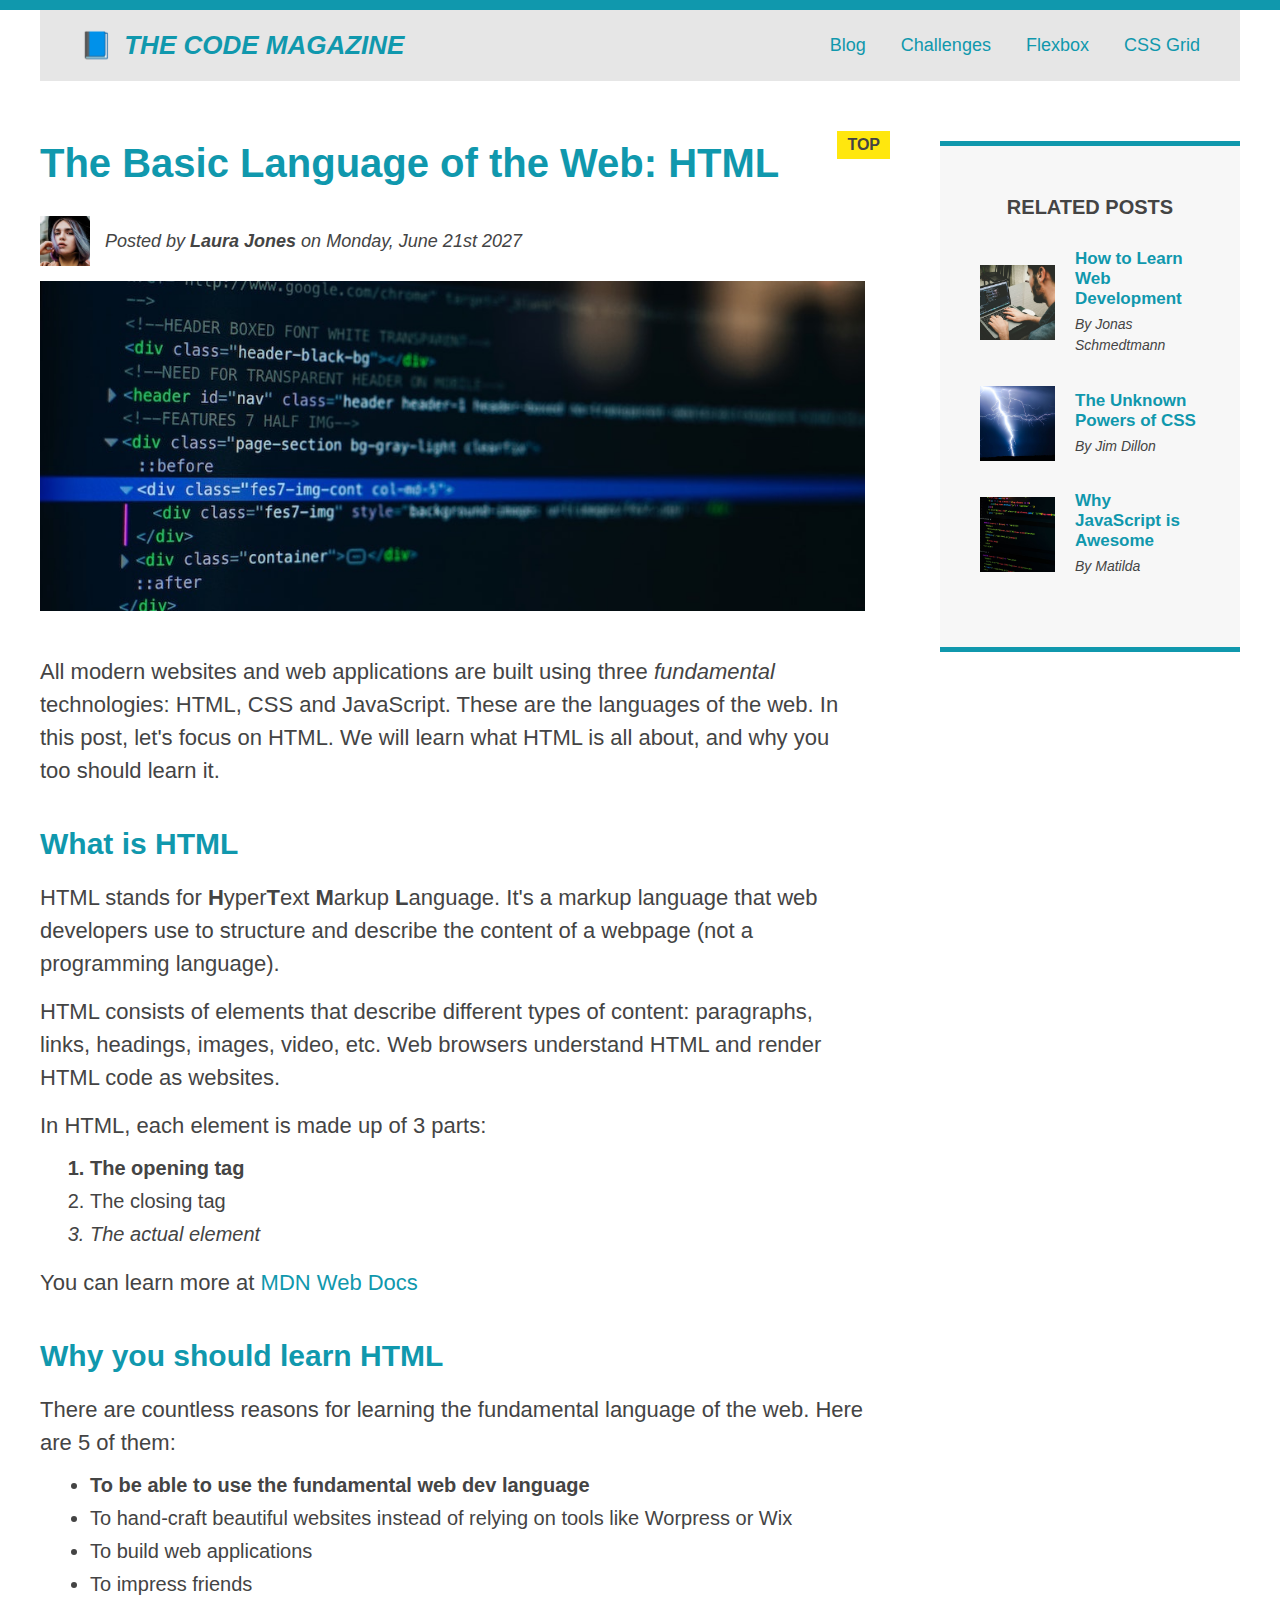
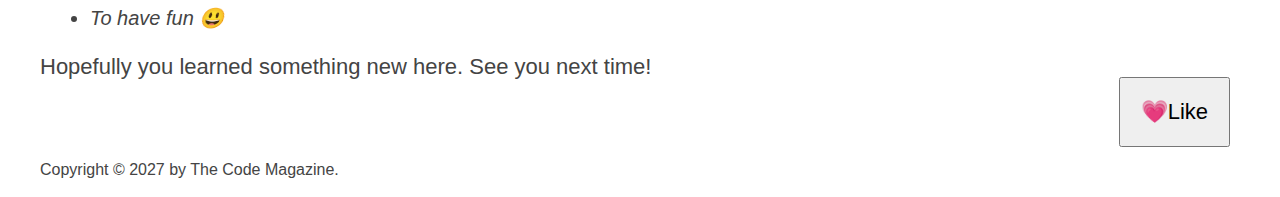
==== commit 3dede1d3: "feat: add grid" ====
--- a/index.html
+++ b/index.html
@@ -27,130 +27,130 @@
           <a href="css-grid.html">CSS Grid</a>
         </nav>
       </header>
-      <div class="row">
-        <article>
-          <header class="post-header">
-            <h2>The Basic Language of the Web: HTML</h2>
+      <!-- ONLY NECESSARY FOR FLEXBOX -->
+      <!-- <div class="row"> -->
+      <article>
+        <header class="post-header">
+          <h2>The Basic Language of the Web: HTML</h2>
 
-            <div class="author-box">
-              <img
-                src="img/laura-jones.jpg"
-                alt="Headshot of Laura Jones"
-                width="50"
-                height="50"
-              />
+          <div class="author-box">
+            <img
+              src="img/laura-jones.jpg"
+              alt="Headshot of Laura Jones"
+              width="50"
+              height="50"
+            />
 
-              <p id="author" class="author">
-                Posted by <strong>Laura Jones</strong> on Monday, June 21st 2027
-              </p>
+            <p id="author" class="author">
+              Posted by <strong>Laura Jones</strong> on Monday, June 21st 2027
+            </p>
+          </div>
+
+          <img
+            src="img/post-img.jpg"
+            alt="HTML code on a screen"
+            width="500"
+            height="200"
+            class="post-img"
+          />
+        </header>
+        <p>
+          All modern websites and web applications are built using three
+          <em>fundamental</em>
+          technologies: HTML, CSS and JavaScript. These are the languages of the
+          web. In this post, let's focus on HTML. We will learn what HTML is all
+          about, and why you too should learn it.
+        </p>
+
+        <h3>What is HTML</h3>
+        <p>
+          HTML stands for <strong>H</strong>yper<strong>T</strong>ext
+          <strong>M</strong>arkup <strong>L</strong>anguage. It's a markup
+          language that web developers use to structure and describe the content
+          of a webpage (not a programming language).
+        </p>
+        <p>
+          HTML consists of elements that describe different types of content:
+          paragraphs, links, headings, images, video, etc. Web browsers
+          understand HTML and render HTML code as websites.
+        </p>
+        <p>In HTML, each element is made up of 3 parts:</p>
+        <ol>
+          <li class="first-li">The opening tag</li>
+          <li>The closing tag</li>
+          <li>The actual element</li>
+        </ol>
+        <p>
+          You can learn more at
+          <a href="https://developer.mozilla.org/en-US/" target="_blank"
+            >MDN Web Docs</a
+          >
+        </p>
+
+        <h3>Why you should learn HTML</h3>
+        <p>
+          There are countless reasons for learning the fundamental language of
+          the web. Here are 5 of them:
+        </p>
+
+        <ul>
+          <li class="first-li">
+            To be able to use the fundamental web dev language
+          </li>
+          <li>
+            To hand-craft beautiful websites instead of relying on tools like
+            Worpress or Wix
+          </li>
+          <li>To build web applications</li>
+          <li>To impress friends</li>
+          <li>To have fun 😃</li>
+        </ul>
+        <p>Hopefully you learned something new here. See you next time!</p>
+      </article>
+
+      <aside>
+        <h4>Related posts</h4>
+        <ul class="related">
+          <li class="related-post">
+            <img
+              src="img/related-1.jpg"
+              alt="Programmer Guy"
+              width="75"
+              height="75"
+            />
+            <div>
+              <a href="#" class="related-link">How to Learn Web Development</a>
+              <p class="related-author">By Jonas Schmedtmann</p>
             </div>
+          </li>
+          <li class="related-post">
+            <img
+              src="img/related-2.jpg"
+              alt="Lightning Strike"
+              width="75"
+              height="75"
+            />
+            <div>
+              <a href="#" class="related-link">The Unknown Powers of CSS</a>
+              <p class="related-author">By Jim Dillon</p>
+            </div>
+          </li>
+          <li class="related-post">
+            <img
+              src="img/related-3.jpg"
+              alt="Code in the screen"
+              width="75"
+              height="75"
+            />
+            <div>
+              <a href="#" class="related-link">Why JavaScript is Awesome</a>
+              <p class="related-author">By Matilda</p>
+            </div>
+          </li>
+        </ul>
+      </aside>
+      <!-- </div> -->
 
-            <img
-              src="img/post-img.jpg"
-              alt="HTML code on a screen"
-              width="500"
-              height="200"
-              class="post-img"
-            />
-          </header>
-          <p>
-            All modern websites and web applications are built using three
-            <em>fundamental</em>
-            technologies: HTML, CSS and JavaScript. These are the languages of
-            the web. In this post, let's focus on HTML. We will learn what HTML
-            is all about, and why you too should learn it.
-          </p>
-
-          <h3>What is HTML</h3>
-          <p>
-            HTML stands for <strong>H</strong>yper<strong>T</strong>ext
-            <strong>M</strong>arkup <strong>L</strong>anguage. It's a markup
-            language that web developers use to structure and describe the
-            content of a webpage (not a programming language).
-          </p>
-          <p>
-            HTML consists of elements that describe different types of content:
-            paragraphs, links, headings, images, video, etc. Web browsers
-            understand HTML and render HTML code as websites.
-          </p>
-          <p>In HTML, each element is made up of 3 parts:</p>
-          <ol>
-            <li class="first-li">The opening tag</li>
-            <li>The closing tag</li>
-            <li>The actual element</li>
-          </ol>
-          <p>
-            You can learn more at
-            <a href="https://developer.mozilla.org/en-US/" target="_blank"
-              >MDN Web Docs</a
-            >
-          </p>
-
-          <h3>Why you should learn HTML</h3>
-          <p>
-            There are countless reasons for learning the fundamental language of
-            the web. Here are 5 of them:
-          </p>
-
-          <ul>
-            <li class="first-li">
-              To be able to use the fundamental web dev language
-            </li>
-            <li>
-              To hand-craft beautiful websites instead of relying on tools like
-              Worpress or Wix
-            </li>
-            <li>To build web applications</li>
-            <li>To impress friends</li>
-            <li>To have fun 😃</li>
-          </ul>
-          <p>Hopefully you learned something new here. See you next time!</p>
-        </article>
-
-        <aside>
-          <h4>Related posts</h4>
-          <ul class="related">
-            <li class="related-post">
-              <img
-                src="img/related-1.jpg"
-                alt="Programmer Guy"
-                width="75"
-                height="75"
-              />
-              <div>
-                <a href="#" class="related-link"
-                  >How to Learn Web Development</a
-                >
-                <p class="related-author">By Jonas Schmedtmann</p>
-              </div>
-            </li>
-            <li class="related-post">
-              <img
-                src="img/related-2.jpg"
-                alt="Lightning Strike"
-                width="75"
-                height="75"
-              />
-              <div>
-                <a href="#" class="related-link">The Unknown Powers of CSS</a>
-                <p class="related-author">By Jim Dillon</p>
-              </div>
-            </li>
-            <li class="related-post">
-              <img
-                src="img/related-3.jpg"
-                alt="Code in the screen"
-                width="75"
-                height="75"
-              />
-              <div>
-                <a href="#" class="related-link">Why JavaScript is Awesome</a>
-                <p class="related-author">By Matilda</p>
-              </div>
-            </li>
-          </ul>
-        </aside>
-      </div>
       <footer>
         <p id="copyright" class="copyright text">
           Copyright &copy; 2027 by The Code Magazine.
--- a/style.css
+++ b/style.css
@@ -27,7 +27,7 @@
   padding-left: 40px;
   padding-right: 40px; */
   padding: 20px 40px;
-  margin-bottom: 60px;
+  /* margin-bottom: 60px; */
   /* height: 80px; */
 }
 
@@ -36,7 +36,7 @@
 }
 
 article {
-  margin-bottom: 60px;
+  /* margin-bottom: 60px; */
 }
 
 .post-header {
@@ -288,8 +288,8 @@
   font-weight: normal;
   font-style: italic;
 }
-
-.row {
+/* FLEXBOX LAYOUT */
+/* .row {
   display: flex;
   align-items: flex-start;
   gap: 75px;
@@ -302,11 +302,33 @@
 }
 
 aside {
-  /* 
+  
   DEFAULTS:
   flex-grow: 0;
   flex-shrink: 1;
   flex-basis: auto;
-  */
+  
   flex: 0 0 300px;
-}
+} */
+
+/* CSS GRID LAYOUT */
+.container {
+  display: grid;
+  grid-template-columns: 1fr 300px;
+  column-gap: 75px;
+  row-gap: 60px;
+  align-items: start;
+}
+
+.main-header {
+  grid-column: 1 / -1;
+}
+
+article {
+}
+aside {
+}
+
+footer {
+  grid-column: 1 / -1;
+}
